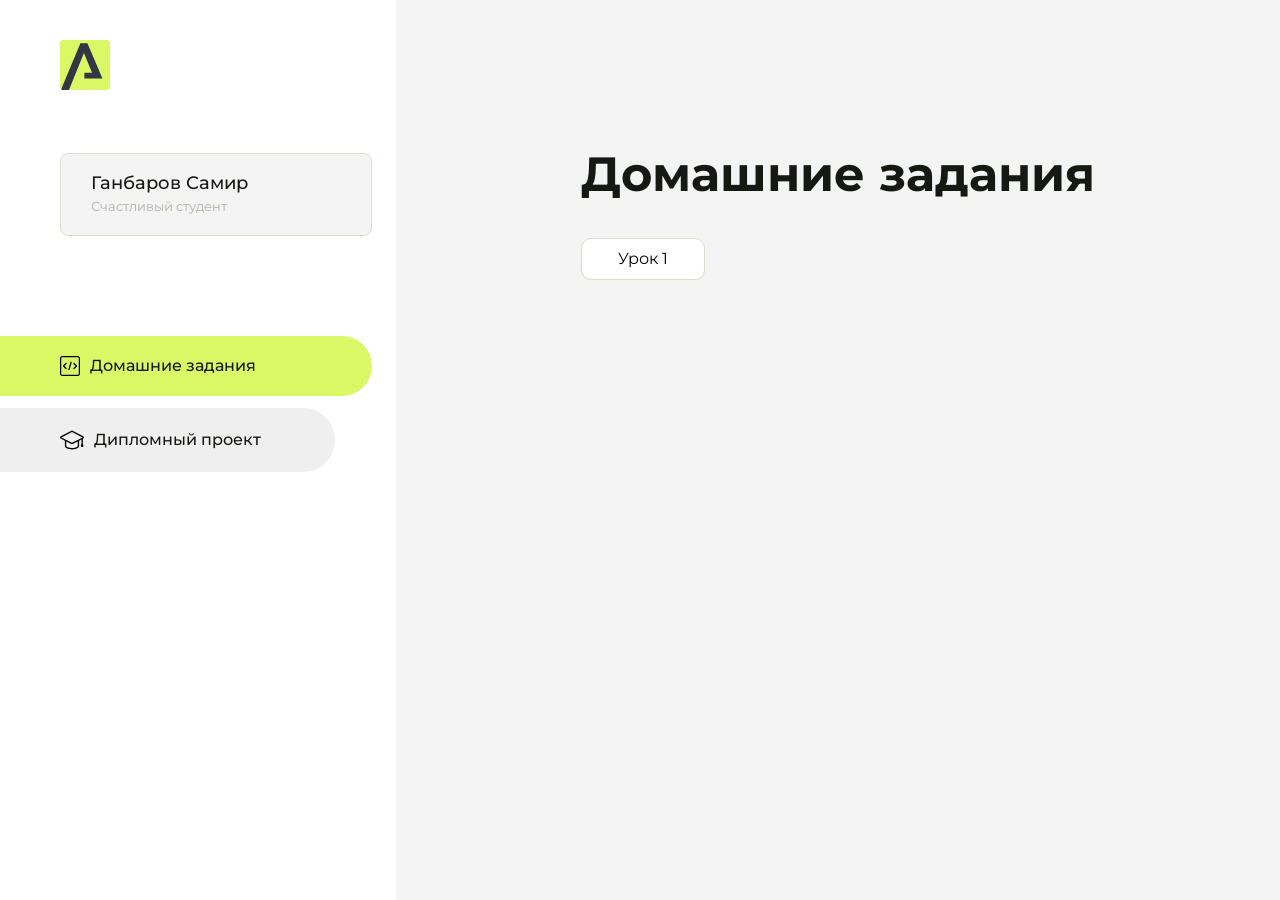
==== index.html @ d77eed4a "Add files via upload" ====
<!DOCTYPE html>
<html lang="en">
<head>
    <meta charset="UTF-8">
    <meta name="viewport" content="width=device-width, initial-scale=1.0">
    <title>Домашняя работа</title>
    <link rel="shortcut icon" href="src/logo.ico" type="image/x-icon">
    <link rel="preconnect" href="https://fonts.googleapis.com">
    <link rel="preconnect" href="https://fonts.gstatic.com" crossorigin>
    <link href="https://fonts.googleapis.com/css2?family=Montserrat:wght@400;500;700&family=Rubik:wght@500&display=swap"
          rel="stylesheet">
    <link rel="stylesheet" href="src/style.css">
</head>
<body id="body">
<div class="overlay" id="overlay"></div>
<div class="layout">
    <div class="burger" id="burger">
        <svg viewBox="0 0 24 24" fill="none" xmlns="http://www.w3.org/2000/svg">
            <g id="SVGRepo_bgCarrier" stroke-width="0"></g>
            <g id="SVGRepo_tracerCarrier" stroke-linecap="round" stroke-linejoin="round"></g>
            <g id="SVGRepo_iconCarrier">
                <path d="M4 18L20 18" stroke="#DAF765" stroke-width="2" stroke-linecap="round"></path>
                <path d="M4 12L20 12" stroke="#DAF765" stroke-width="2" stroke-linecap="round"></path>
                <path d="M4 6L20 6" stroke="#DAF765" stroke-width="2" stroke-linecap="round"></path>
            </g>
        </svg>
    </div>
    <aside class="sidebar" id="sidebar">
        <div class="sidebar__inner">
            <div class="logo">
                <svg width="50" height="50" viewBox="0 0 50 50" fill="none" xmlns="http://www.w3.org/2000/svg">
                    <g clip-path="url(#clip0_513_74730)">
                        <path d="M46.17 -0.257004H3.83C1.57281 -0.257004 -0.257 1.57281 -0.257 3.83V46.17C-0.257 48.4272 1.57281 50.257 3.83 50.257H46.17C48.4272 50.257 50.257 48.4272 50.257 46.17V3.83C50.257 1.57281 48.4272 -0.257004 46.17 -0.257004Z"
                              fill="#DAF765"/>
                        <path d="M24.375 38.4H42.461L27.441 3.1585H20.4355C20.4355 3.1585 6.7895 35.881 1.1945 49.294C2.015 50.0275 3.0945 50.257 3.6945 50.257H8.8445L23.954 13.07L32.0465 32.8285H24.375V38.4Z"
                              fill="#323843"/>
                    </g>
                    <defs>
                        <clipPath id="clip0_513_74730">
                            <rect width="50" height="50" fill="white"/>
                        </clipPath>
                    </defs>
                </svg>
            </div>
            <div class="sidebar__user">
                <div class="sidebar__name">Ганбаров Самир</div>
                <div class="sidebar__text">Счастливый студент</div>
            </div>
            <div class="sidebar__tabs">
                <div class="sidebar__item">
                    <button class="sidebar__button active" id="tasks">
                        <svg xmlns="http://www.w3.org/2000/svg" width="20" height="20" viewBox="0 0 20 20" fill="none">
                            <g clip-path="url(#clip0_704_74543)">
                                <path d="M17.7083 20H2.29167C1.0275 20 0 18.9725 0 17.7083V2.29167C0 1.0275 1.0275 0 2.29167 0H17.7083C18.9725 0 20 1.0275 20 2.29167V17.7083C20 18.9725 18.9725 20 17.7083 20ZM2.29167 1.25C1.7175 1.25 1.25 1.7175 1.25 2.29167V17.7083C1.25 18.2825 1.7175 18.75 2.29167 18.75H17.7083C18.2825 18.75 18.75 18.2825 18.75 17.7083V2.29167C18.75 1.7175 18.2825 1.25 17.7083 1.25H2.29167Z"
                                      fill="black"/>
                                <path d="M6.04167 13.125C5.88167 13.125 5.72167 13.0642 5.6 12.9417L3.1 10.4417C2.85583 10.1975 2.85583 9.80167 3.1 9.5575L5.6 7.0575C5.84417 6.81333 6.24 6.81333 6.48417 7.0575C6.72833 7.30167 6.72833 7.6975 6.48417 7.94167L4.42583 10L6.48417 12.0583C6.72833 12.3025 6.72833 12.6983 6.48417 12.9425C6.36167 13.0642 6.20167 13.125 6.04167 13.125Z"
                                      fill="black"/>
                                <path d="M8.95833 14.1667C8.9 14.1667 8.84 14.1583 8.78167 14.1417C8.45083 14.0442 8.26083 13.6967 8.35833 13.3658L10.4417 6.28251C10.5392 5.95084 10.8892 5.76417 11.2175 5.85917C11.5483 5.95667 11.7383 6.30417 11.6408 6.63501L9.5575 13.7183C9.47833 13.9908 9.22833 14.1667 8.95833 14.1667Z"
                                      fill="black"/>
                                <path d="M13.9583 13.125C13.7983 13.125 13.6383 13.0642 13.5167 12.9417C13.2725 12.6975 13.2725 12.3017 13.5167 12.0575L15.575 9.99916L13.5167 7.94083C13.2725 7.69666 13.2725 7.30083 13.5167 7.05666C13.7608 6.81249 14.1567 6.81249 14.4008 7.05666L16.9008 9.55666C17.145 9.80083 17.145 10.1967 16.9008 10.4408L14.4008 12.9408C14.2783 13.0642 14.1183 13.125 13.9583 13.125Z"
                                      fill="black"/>
                            </g>
                            <defs>
                                <clipPath id="clip0_704_74543">
                                    <rect width="20" height="20" fill="white"/>
                                </clipPath>
                            </defs>
                        </svg>
                        <span>Домашние задания</span></button>
                </div>
                <div class="sidebar__item">
                    <button class="sidebar__button" id="diplom">
                        <svg xmlns="http://www.w3.org/2000/svg" width="24" height="24" viewBox="0 0 24 24" fill="none">
                            <g clip-path="url(#clip0_704_74553)">
                                <path d="M23.2628 10.5971C23.7176 10.365 24 9.90375 24 9.39337C24 8.883 23.7176 8.42175 23.2628 8.18962L12.6135 2.75362C12.2291 2.55824 11.7705 2.55787 11.3854 2.75399L0.736875 8.19C0.282375 8.42175 0 8.883 0 9.39337C0 9.90375 0.282375 10.365 0.736875 10.5971L4.89038 12.7177V18.2074C4.89038 19.8154 8.412 21.393 12 21.393C15.5884 21.393 19.1096 19.815 19.1096 18.2074V12.7174L21.4609 11.517V15.8017L20.901 17.2305C20.7409 17.6389 20.7934 18.0994 21.0405 18.4616C21.2876 18.8246 21.6979 19.041 22.1366 19.041C22.5754 19.041 22.9852 18.8246 23.2324 18.462C23.4795 18.099 23.532 17.6385 23.3719 17.2301L22.8124 15.8021V10.827L23.2628 10.5971ZM17.7623 18.1721C17.6198 18.6375 15.3491 20.0419 12 20.0419C8.65088 20.0419 6.38025 18.6375 6.2415 18.2074V12.3037L6.23887 12.3019C6.23812 12.057 6.1065 11.8207 5.87325 11.7019L1.3515 9.39337L12 3.95737L22.6489 9.39337L12 14.8294L5.87325 11.7019C5.54063 11.5331 4.6695 11.6674 4.5 12C4.33012 12.3322 4.55813 12.5479 4.89038 12.7177L11.3857 16.0331C11.5781 16.1314 11.7889 16.1805 12 16.1805C12.2107 16.1805 12.4222 16.1314 12.6146 16.0331L17.7593 13.407L17.7623 18.1721Z"
                                      fill="black"/>
                            </g>
                            <defs>
                                <clipPath id="clip0_704_74553">
                                    <rect width="24" height="24" fill="white"/>
                                </clipPath>
                            </defs>
                        </svg>
                        <span>Дипломный проект</span></button>
                </div>
            </div>
        </div>

    </aside>
    <div class="content">
        <div class="container">
            <div class="content__block" id="tasksBlock">
                <div class="content__title">Домашние задания</div>
                <ul class="content__list">
                    <li class="content__list-item">
                        <a href="lesson1/index.html">Урок 1</a>
                    </li>
                </ul>
            </div>
            <div class="content__block hidden" id="diplomBlock">
                <div class="content__title">Дипломный проект</div>
                <div class="content__list-diplom">
                    <a href="ПАПКА-С-НОМЕРОМ-УРОКА">Ссылка на ДЗ</a>
                </div>
                <div class="content__decor">
                    <div class="content__decor-text">Давай проверим, чему ты научился!</div>
                    <div class="content__decor-img">
                        <img src="src/decor.png" alt="decor">
                    </div>
                </div>
            </div>
        </div>
    </div>
</div>
<script src="src/index.js"></script>
</body>
</html>
---- src/style.css ----
*{padding: 0;margin: 0;border: 0;}
*,*:before,*:after{-webkit-box-sizing: border-box;box-sizing: border-box;}
:focus,:active{outline: none;}
a:focus,a:active{outline: none;}
nav,footer,header,aside{display: block;}
html,body{
    height:100%;width:100%;
    font-size:100%;line-height:1;-ms-text-size-adjust:100%;-moz-text-size-adjust:100%;-webkit-text-size-adjust:100%;}
input,button,textarea{font-family:inherit;}
input::-ms-clear{display: none;}
button{cursor: pointer;}
button::-moz-focus-inner{padding:0;border:0;}
a,a:visited{text-decoration: none;}
a:hover{text-decoration: none;}
ul li{list-style: none;}
img{vertical-align: top;}
h1,h2,h3,h4,h5,h6{font-size:inherit;font-weight: inherit;}
a{color:inherit;}



body {
    font-family: "Montserrat",SansSerif;
    color: black;
}

body.overflow {
    overflow: hidden;
}



.layout {
    display: -webkit-box;
    display: -ms-flexbox;
    display: flex;
    min-height: 100vh;
}

.sidebar {
    padding: 40px 24px 40px 0;
    -ms-flex-negative: 0;
    flex-shrink: 0;
    background-color: white;
}



.content {
    -webkit-box-flex: 1;
    -ms-flex-positive: 1;
    flex-grow: 1;
    background-color: #F4F4F4;
}

.container {
    display: -webkit-box;
    display: -ms-flexbox;
    display: flex;
    -webkit-box-orient: vertical;
    -webkit-box-direction: normal;
    -ms-flex-direction: column;
    flex-direction: column;
    -webkit-box-pack: center;
    -ms-flex-pack: center;
    justify-content: center;
    -webkit-box-align: center;
    -ms-flex-align: center;
    align-items: center;
    padding: 150px 60px 80px 60px;
}


.logo {
    margin-left: 60px;
    margin-bottom: 60px;
}

.sidebar__user {
    background-color: #F4F4F4;
    padding: 20px 30px;
    margin-left: 60px;
    margin-bottom: 100px;
    border-radius: 8px;
    border: 1px solid #DADEC9;
}

.sidebar__name {
    color:#161814;
    font-size: 18px;
    font-weight: 500;
    margin-bottom: 6px;
}

.sidebar__text {
    color: #AFB1A7;
    font-size: 13px;
    font-weight: 400;
    line-height: 130%; /* 16.9px */
}

.sidebar__item {
    width: 372px;
}

.sidebar__button {
    display: -webkit-box;
    display: -ms-flexbox;
    display: flex;
    -webkit-box-align: center;
    -ms-flex-align: center;
    align-items: center;
    gap: 10px;
    padding: 20px 60px;
    margin-bottom: 12px;
    border-radius: 0px 100px 100px 0px;
    -webkit-transition: all .5s;
    -o-transition: all .5s;
    transition: all .5s;
    cursor: pointer;
    width: 90%;
    color:#161814;
    font-size: 16px;
    font-weight: 500;
}

.sidebar__button.active , .sidebar__button:hover {
    width: 100%;
    background-color: #DAF765;
}


.content__title {
    color: #161814;
    font-size: 48px;
    font-weight: 700;
    margin-bottom: 40px;
}

.content__list {
    display: -webkit-box;
    display: -ms-flexbox;
    display: flex;
    -webkit-box-align: center;
    -ms-flex-align: center;
    align-items: center;
    -ms-flex-wrap: wrap;
    flex-wrap: wrap;
    gap: 20px;
}



.content__list-item  {
    cursor: pointer;
    padding: 12px 18px;
    background-color: #fff;
    border-radius: 10px;
    border: 1px solid #DADEC9;
    -webkit-transition: all .3s;
    -o-transition: all .3s;
    transition: all .3s;
}

.content__list-item:hover,.content__list-diplom:hover {
    background-color: #AFB1A7;
}

li a {
    padding: 12px 18px;

}


.content__list-diplom {
    -webkit-transition: all .3s;
    -o-transition: all .3s;
    transition: all .3s;
    display: inline-block;
    padding: 12px 18px;
    background-color: #fff;
    border-radius: 10px;
    border: 1px solid #DADEC9;
}

.content__decor {
    display: -webkit-box;
    display: -ms-flexbox;
    display: flex;
    -webkit-box-align: center;
    -ms-flex-align: center;
    align-items: center;
}

.content__decor-text {
    color:#BEDD44;
    font-size: 36px;
    font-weight: 700;
    line-height: 110%; /* 39.6px */
}

.content__block {
    max-width: 1200px;
}

.content__block.hidden {
    display: none;
}

.content__decor-img img{
    width: 100%;
}

.burger {
    display: none;
    padding: 5px;
    position: fixed;
    top: 3%;
    right: 7%;
    width: 40px;
    height: 40px;
    background-color: #161814;
    border-radius: 50%;
    z-index: 10;
    border: 1px solid #DAF765;
}

@media (max-width: 768px) {
    .burger {
        display: block;
    }

    .sidebar {
        -webkit-transition: all .3s;
        -o-transition: all .3s;
        transition: all .3s;
        -webkit-transform: translateX(-100%);
        -ms-transform: translateX(-100%);
        transform: translateX(-100%);
        position: fixed;
        top: 0;
        left: 0;
        bottom: 0;
        z-index: 5;
    }

    .sidebar.show {
        -webkit-transform: translateX(0%);
        -ms-transform: translateX(0%);
        transform: translateX(0%);
    }

    .overlay {
        opacity: 0;
        pointer-events: none;
        -webkit-transition: all .3s;
        -o-transition: all .3s;
        transition: all .3s;
        position: absolute;
        top: 0;
        right: 0;
        left: 0;
        bottom: 0;
        z-index: 3;
        background-color: #000000e0;
    }

    .overlay.show {
        opacity: 1;
        pointer-events: all;
    }

    .container {
        padding: 40px 20px;
        min-height: 100%;
    }

    .content__decor {
        margin-top: 20px;
        -webkit-box-orient: vertical;
        -webkit-box-direction: normal;
        -ms-flex-direction: column;
        flex-direction: column;
    }
}

@media (max-width: 400px) {
    .sidebar__user {
        margin-left: 0;
    }
}
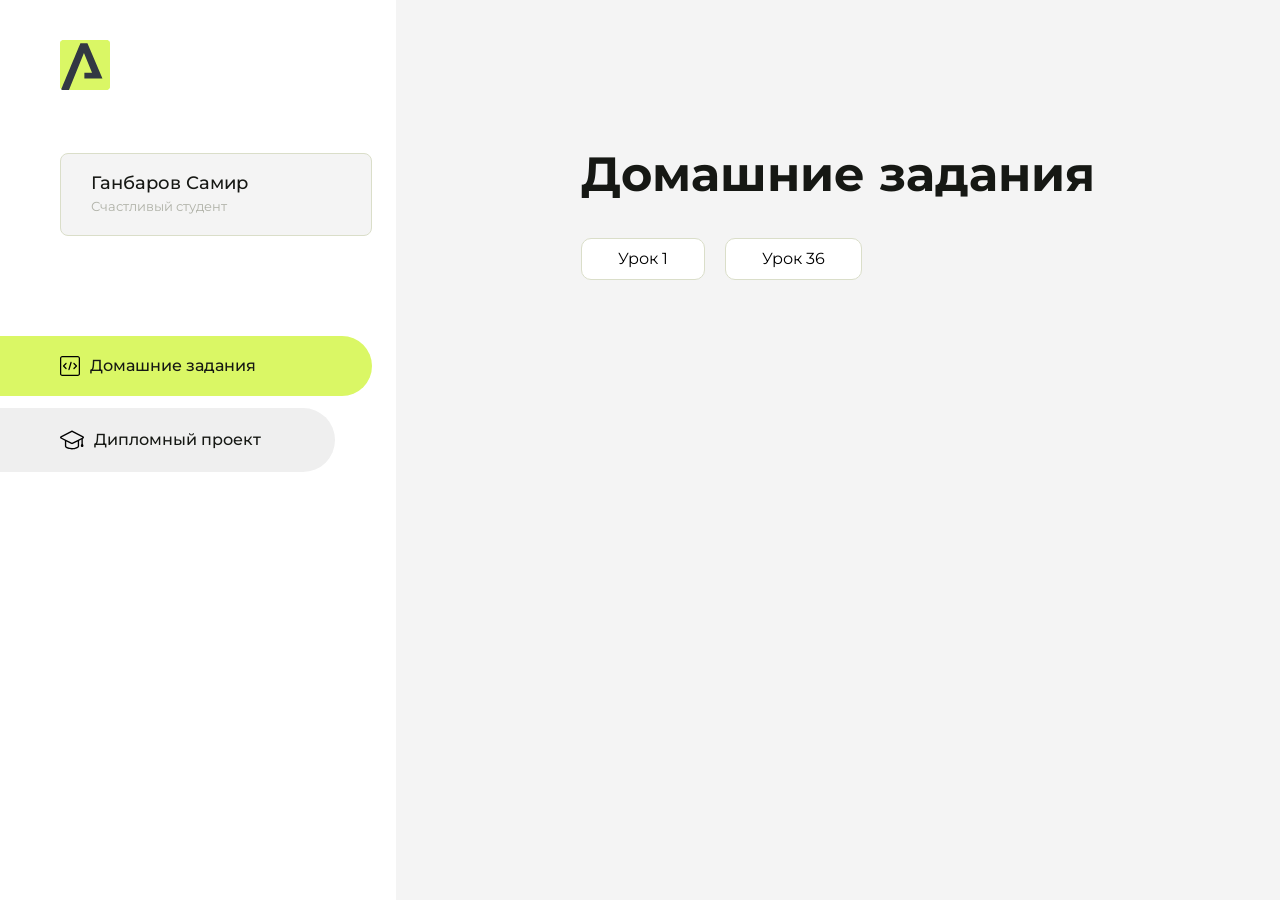
==== commit b4b1f9ea: "Update index.html" ====
--- a/index.html
+++ b/index.html
@@ -95,6 +95,9 @@
                     <li class="content__list-item">
                         <a href="lesson1/index.html">Урок 1</a>
                     </li>
+                    <li class="content__list-item">
+                        <a href="CSS-36/index.html">Урок 36 </a>
+                    </li>
                 </ul>
             </div>
             <div class="content__block hidden" id="diplomBlock">
